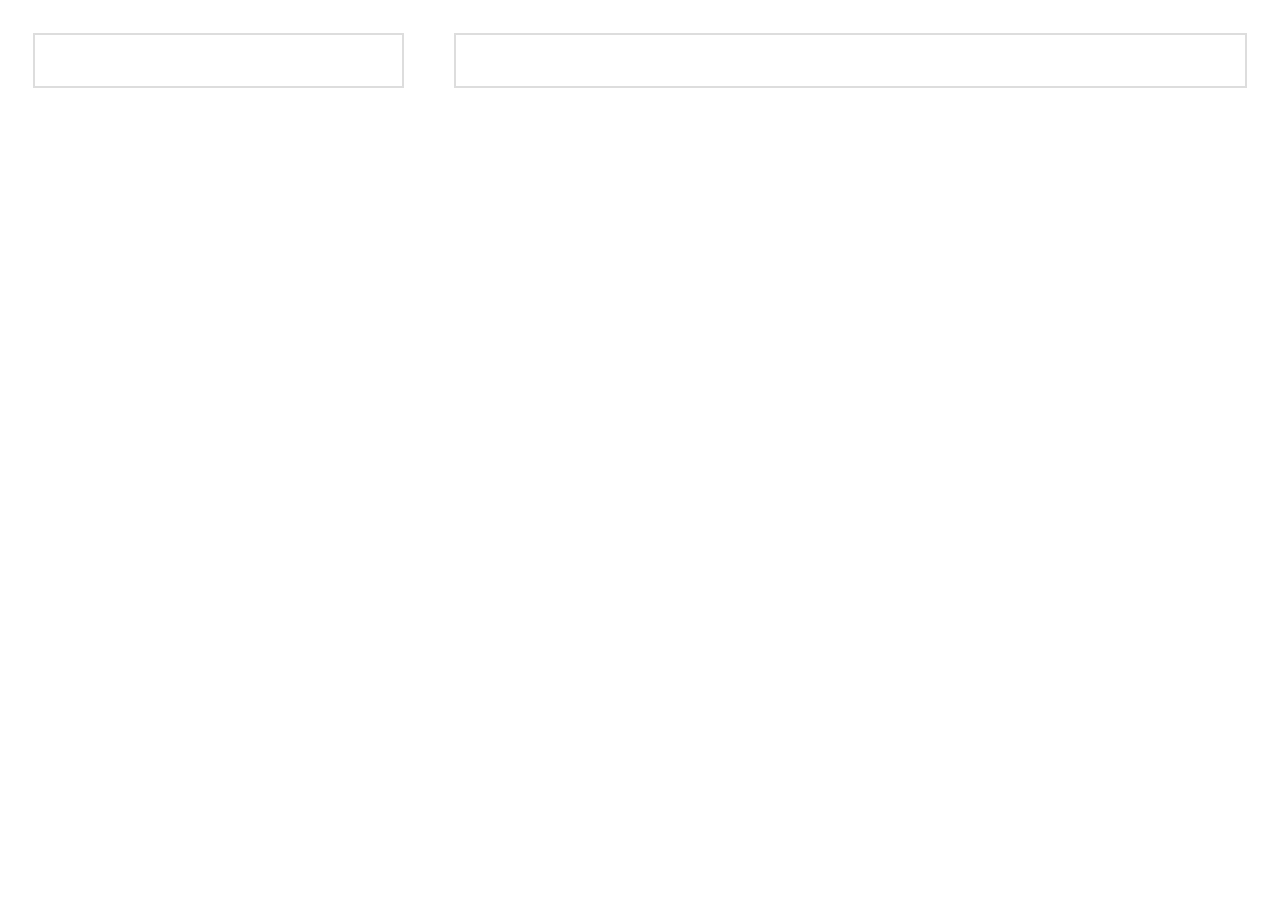
==== Resume.html @ d0a4c209 "resumecreation" ====
<!DOCTYPE html>
<html lang="en" dir="ltr">
  <head>
    <meta charset="utf-8">
    <title></title>
    <link rel="stylesheet" href="style.css">
  </head>
  <body>
    <!--parent  -->
    <div class="parent">
      <div class="leftChild">

      </div>
      <div class="rightChild">

      </div>
    </div>

  </body>
</html>
---- style.css ----
.parent{
  /* to make div as parent flex */
   display:flex;
     flex-direction: row;
     justify-content: center;
}
.child{
  /* properties  width size type color  2 add */
  border:3px 3px 3px  solid #E1BF15;
  padding: 2%;
  margin: 2%;
  /* right bottom shrink */
  box-shadow: 3px 3px 3px 3px #E19D15;
}
img
{
  border-radius: 50%;
  border:2px solid #BFE115;
}
h2,
h3{
    text-align: center;
}

a{
display:block;
margin-left: auto;
text-align: center;
text-decoration: none;
background: #E1BF15;
color:#fff;
padding: 2%;
}
.leftChild
{
  width:30%;
  border: 2px solid #ddd;
  padding: 2%;
  margin: 2%;
}
.rightChild
  {
    width:70%;
    border: 2px solid #ddd;
    padding: 2%;
    margin: 2%;
  }
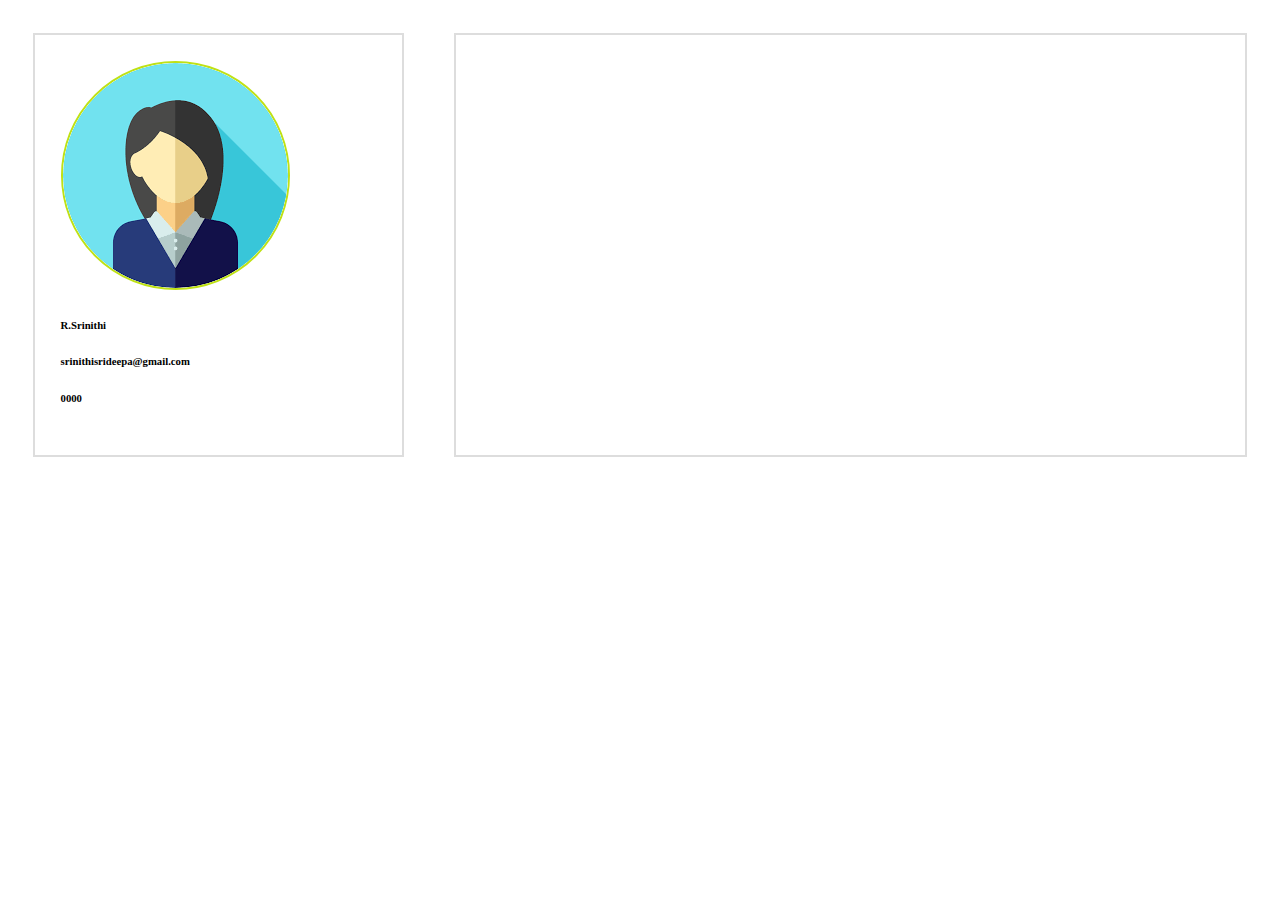
==== commit 464f905d: "today commit" ====
--- a/Resume.html
+++ b/Resume.html
@@ -8,9 +8,16 @@
   <body>
     <!--parent  -->
     <div class="parent">
+      <!-- left Child -->
       <div class="leftChild">
+        <img src="images/profile.png" alt="profile">
+        <h6>R.Srinithi</h6>
+        <h6>srinithisrideepa@gmail.com</h6>
+        <h6>0000</h6>
 
       </div>
+
+      <!--right child  -->
       <div class="rightChild">
 
       </div>
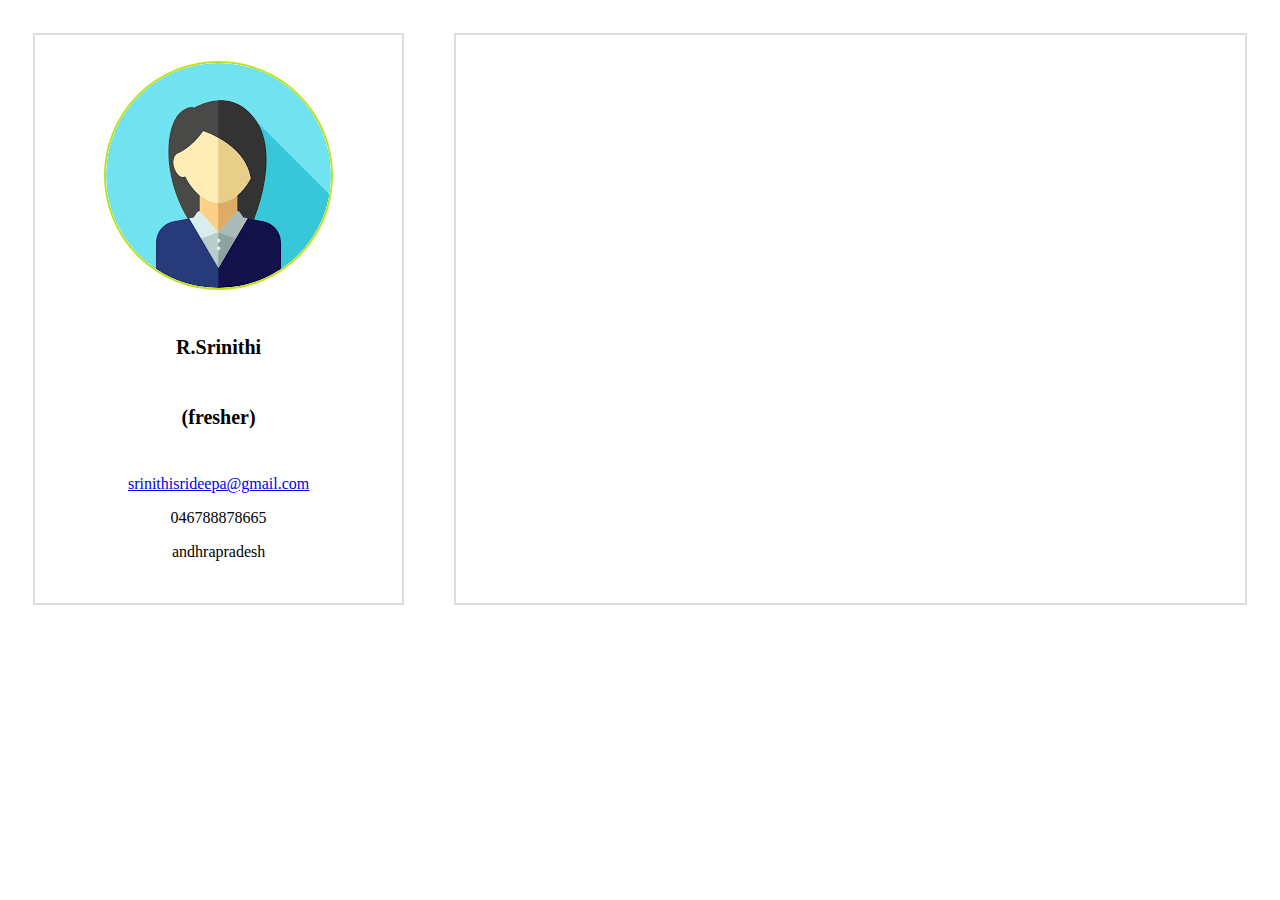
==== commit feab6e65: "jsonjsadding" ====
--- a/Resume.html
+++ b/Resume.html
@@ -3,6 +3,8 @@
   <head>
     <meta charset="utf-8">
     <title></title>
+
+    <meta name="viewport" content="width=device-width,initial-scale=1">
     <link rel="stylesheet" href="style.css">
   </head>
   <body>
@@ -12,16 +14,19 @@
       <div class="leftChild">
         <img src="images/profile.png" alt="profile">
         <h6>R.Srinithi</h6>
-        <h6>srinithisrideepa@gmail.com</h6>
-        <h6>0000</h6>
-
-      </div>
+        <center><h6>(fresher)</h6>
+        <a href="srinithisrideepa@gmail.com">srinithisrideepa@gmail.com</a>
+          <p>046788878665</p>
+        <p>andhrapradesh</p>
+    </div>
 
       <!--right child  -->
       <div class="rightChild">
 
       </div>
     </div>
+<script type="text/javascript" src="main1.js">
 
+</script>
   </body>
 </html>
--- a/style.css
+++ b/style.css
@@ -16,20 +16,31 @@
 {
   border-radius: 50%;
   border:2px solid #BFE115;
+  display: block;
+  margin-left: auto;
+  margin-right: auto;
 }
 h2,
 h3{
     text-align: center;
 }
-
-a{
-display:block;
-margin-left: auto;
-text-align: center;
-text-decoration: none;
-background: #E1BF15;
-color:#fff;
-padding: 2%;
+h6
+{
+  text-align: center;
+  font-size: 20px;
+
+
+}
+.a
+{
+  display:block;
+  margin-left: auto;
+  text-align: center;
+  text-decoration: none;
+  background: #E1BF15;
+  color:#fff;
+  padding: 2%;
+
 }
 .leftChild
 {
@@ -45,3 +56,300 @@
     padding: 2%;
     margin: 2%;
   }
+  .mail
+  {
+    text-decoration: none;
+    font-size: 20px;
+    text-align: center;
+
+  }
+  @media only screen and (min-width:320px) and (max-width:480px)
+  {
+    .parent{
+      /* to make div as parent flex */
+       display:flex;
+         flex-direction: column;
+         justify-content: center;
+    }
+    .child{
+      /* properties  width size type color  2 add */
+      border:3px 3px 3px  solid #E1BF15;
+      padding: 2%;
+      margin: 2%;
+      /* right bottom shrink */
+      box-shadow: 3px 3px 3px 3px #E19D15;
+    }
+    img
+    {
+      border-radius: 50%;
+      border:2px solid #BFE115;
+      display: block;
+      margin-left: auto;
+      margin-right: auto;
+    }
+    h2,
+    h3{
+        text-align: center;
+    }
+    h6
+    {
+      text-align: center;
+      font-size: 20px;
+
+
+    }
+    .a
+    {
+      display:block;
+      margin-left: auto;
+      text-align: center;
+      text-decoration: none;
+      background: #E1BF15;
+      color:#fff;
+      padding: 2%;
+
+    }
+    .leftChild
+    {
+      width:90%;
+      border: 2px solid #ddd;
+      padding: 2%;
+      margin: 2%;
+      border-color: #3F8869;
+      background-color: #3F8869;
+    }
+    .rightChild
+      {
+        width:80%;
+        border: 2px solid #ddd;
+        padding: 2%;
+        margin: 2%;
+        border-color: #3F8869;
+        background-color: #3F8869;
+      }
+      .mail
+      {
+        text-decoration: none;
+        font-size: 20px;
+        text-align: center;
+
+      }
+  }
+  @media only screen and (min-width:482px) and (max-width:768px)
+  {
+    .parent{
+      /* to make div as parent flex */
+       display:flex;
+         flex-direction: row;
+         justify-content: center;
+    }
+    .child{
+      /* properties  width size type color  2 add */
+      border:3px 3px 3px  solid #E1BF15;
+      padding: 2%;
+      margin: 2%;
+      /* right bottom shrink */
+      box-shadow: 3px 3px 3px 3px #E19D15;
+    }
+    img
+    {
+      border-radius: 50%;
+      border:2px solid #BFE115;
+      display: block;
+      margin-left: auto;
+      margin-right: auto;
+    }
+    h2,
+    h3{
+        text-align: center;
+    }
+    h6
+    {
+      text-align: center;
+      font-size: 20px;
+
+
+    }
+    .a
+    {
+      display:block;
+      margin-left: auto;
+      text-align: center;
+      text-decoration: none;
+      background: #E1BF15;
+      color:#fff;
+      padding: 2%;
+
+    }
+    .leftChild
+    {
+      width:50%;
+      border: 2px solid #ddd;
+      padding: 2%;
+      margin: 2%;
+      background-color: #7D883F;
+    }
+    .rightChild
+      {
+        width:50%;
+        border: 2px solid #ddd;
+        padding: 2%;
+        margin: 2%;
+        background-color: #7D883F;
+      }
+      .mail
+      {
+        text-decoration: none;
+        font-size: 20px;
+
+      }
+  }
+  @media only screen and (min-width:1366px) and (max-width:1024px)
+  {
+    .parent{
+      /* to make div as parent flex */
+       display:flex;
+         flex-direction: row;
+         justify-content: center;
+    }
+    .child{
+      /* properties  width size type color  2 add */
+      border:3px 3px 3px  solid #E1BF15;
+      padding: 2%;
+      margin: 2%;
+      /* right bottom shrink */
+      box-shadow: 3px 3px 3px 3px #E19D15;
+
+    }
+    img
+    {
+      border-radius: 50%;
+      border:2px solid #BFE115;
+      display: block;
+      margin-left: auto;
+      margin-right: auto;
+    }
+    h2,
+    h3{
+        text-align: center;
+    }
+    h6
+    {
+      text-align: center;
+      font-size: 20px;
+
+
+    }
+    .a
+    {
+      display:block;
+      margin-left: auto;
+      text-align: center;
+      text-decoration: none;
+      background: #E1BF15;
+      color:#fff;
+      padding: 2%;
+
+    }
+    .leftChild
+    {
+      width:40%;
+      border: 2px solid #ddd;
+      padding: 2%;
+      margin: 2%;
+      border-color: #3F8869;
+      background-color: #222220;
+
+    }
+    .rightChild
+      {
+        width:60%;
+        border: 2px solid #ddd;
+        padding: 2%;
+        margin: 2%;
+        border-color: #3F8869;
+        background-color: #222220;
+
+      }
+      .mail
+      {
+        text-decoration: none;
+        font-size: 20px;
+        text-align: center;
+
+      }
+  }
+  @media only screen and (min-width:769px) and (max-width:1024px)
+  {
+    .parent{
+      /* to make div as parent flex */
+       display:flex;
+         flex-direction: row;
+         justify-content: center;
+    }
+    .child{
+      /* properties  width size type color  2 add */
+      border:3px 3px 3px  solid #E1BF15;
+      padding: 2%;
+      margin: 2%;
+      /* right bottom shrink */
+      box-shadow: 3px 3px 3px 3px #E19D15;
+
+    }
+    img
+    {
+      border-radius: 50%;
+      border:2px solid #BFE115;
+      display: block;
+      margin-left: auto;
+      margin-right: auto;
+    }
+    h2,
+    h3{
+        text-align: center;
+    }
+    h6
+    {
+      text-align: center;
+      font-size: 20px;
+
+
+    }
+    .a
+    {
+      display:block;
+      margin-left: auto;
+      text-align: center;
+      text-decoration: none;
+      background: #E1BF15;
+      color:#fff;
+      padding: 2%;
+
+    }
+    .leftChild
+    {
+      width:40%;
+      border: 2px solid #ddd;
+      padding: 2%;
+      margin: 2%;
+      border-color: #3F8869;
+      background-color: #B0B2A3;
+
+    }
+    .rightChild
+      {
+        width:60%;
+        border: 2px solid #ddd;
+        padding: 2%;
+        margin: 2%;
+        border-color: #3F8869;
+        background-color:#B0B2A3 ;
+      }
+      .mail
+      {
+        text-decoration: none;
+        font-size: 20px;
+        text-align: center;
+
+      }
+  }
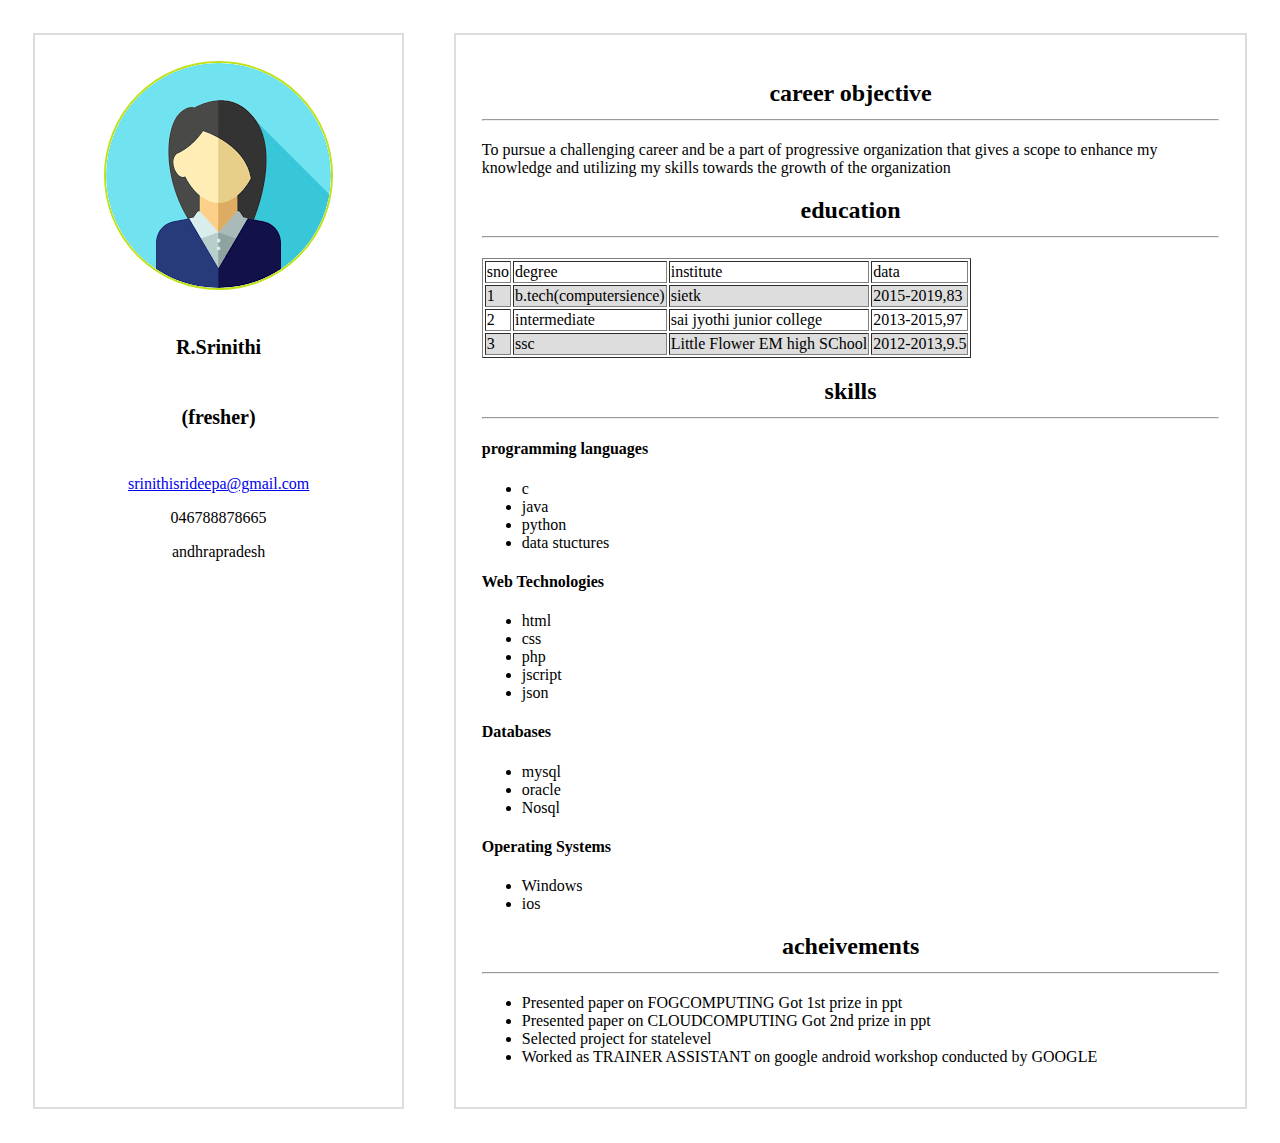
==== commit d4aff012: "resume completed" ====
--- a/Resume.html
+++ b/Resume.html
@@ -21,7 +21,7 @@
     </div>
 
       <!--right child  -->
-      <div class="rightChild">
+      <div class="rightChild" id="child2">
 
       </div>
     </div>
--- a/style.css
+++ b/style.css
@@ -1,3 +1,7 @@
+tr:nth-child(even){
+  background: #ddd;
+}
+
 .parent{
   /* to make div as parent flex */
    display:flex;
